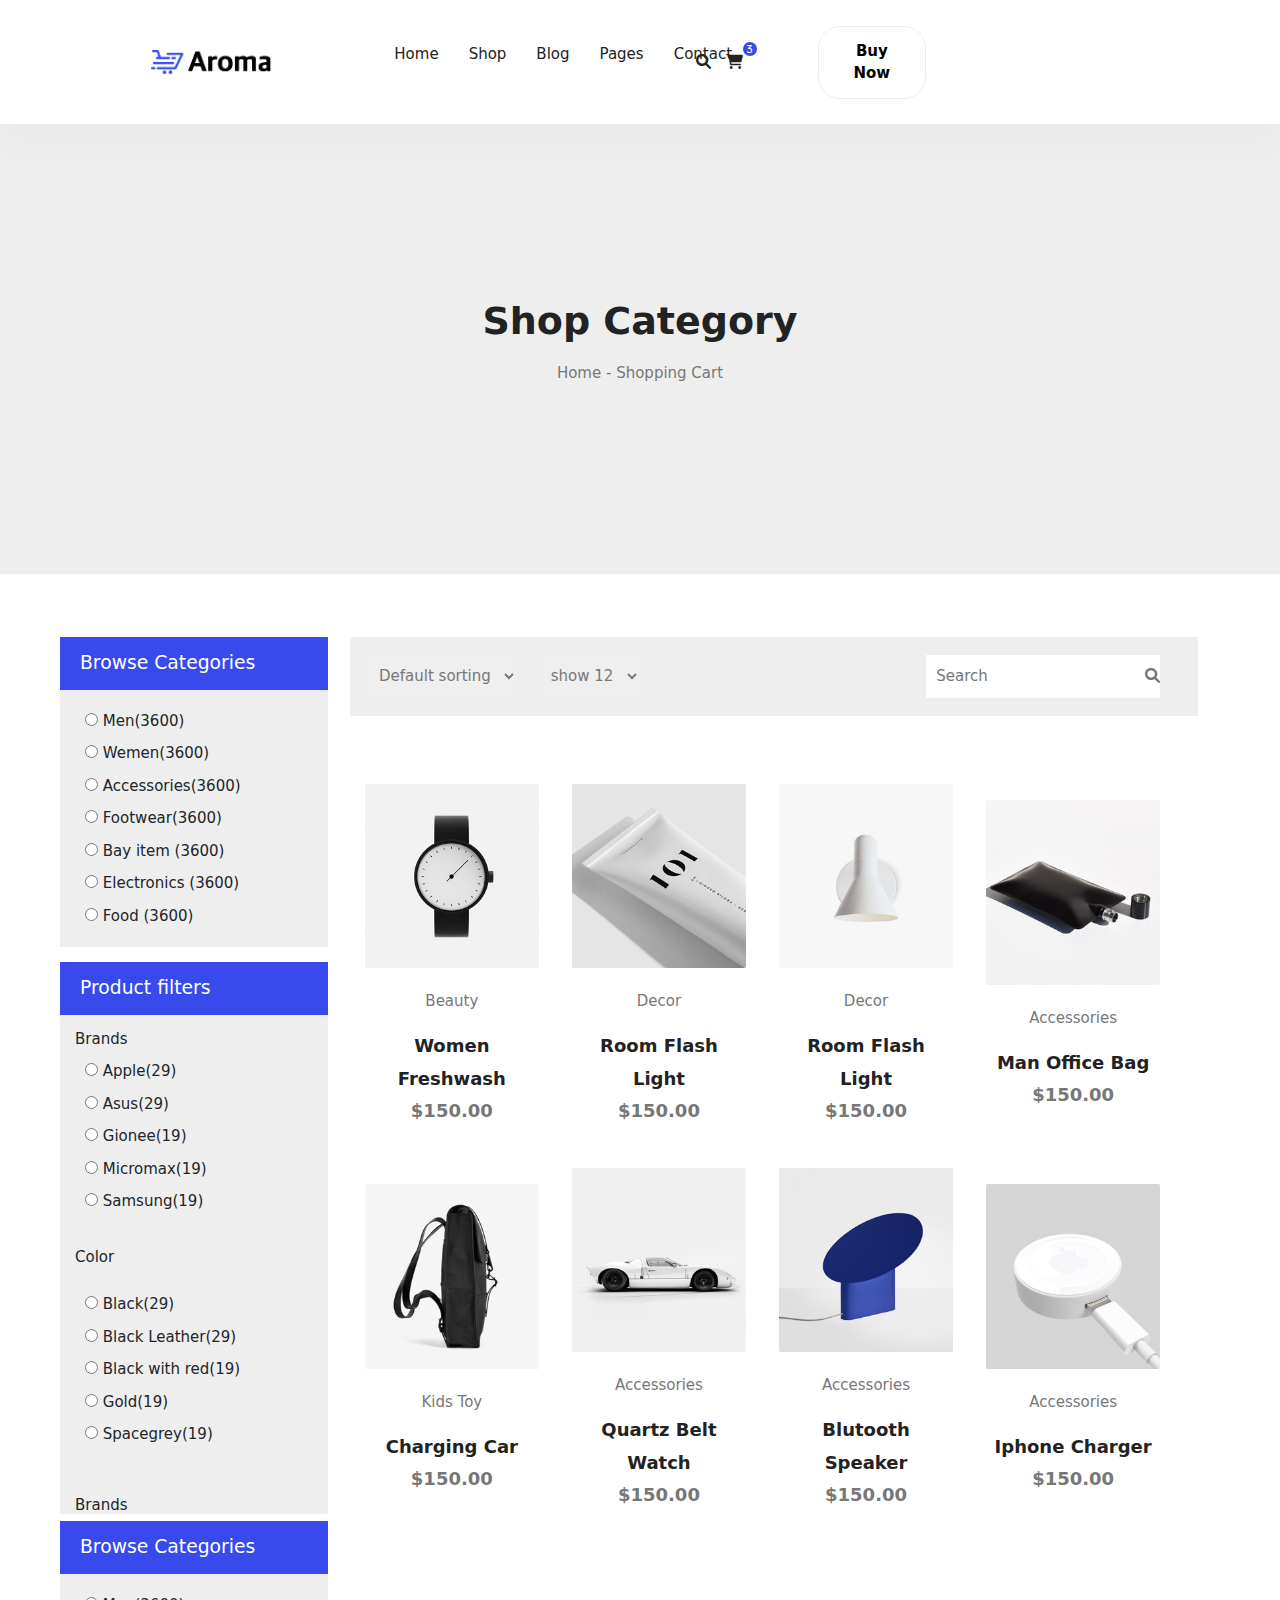
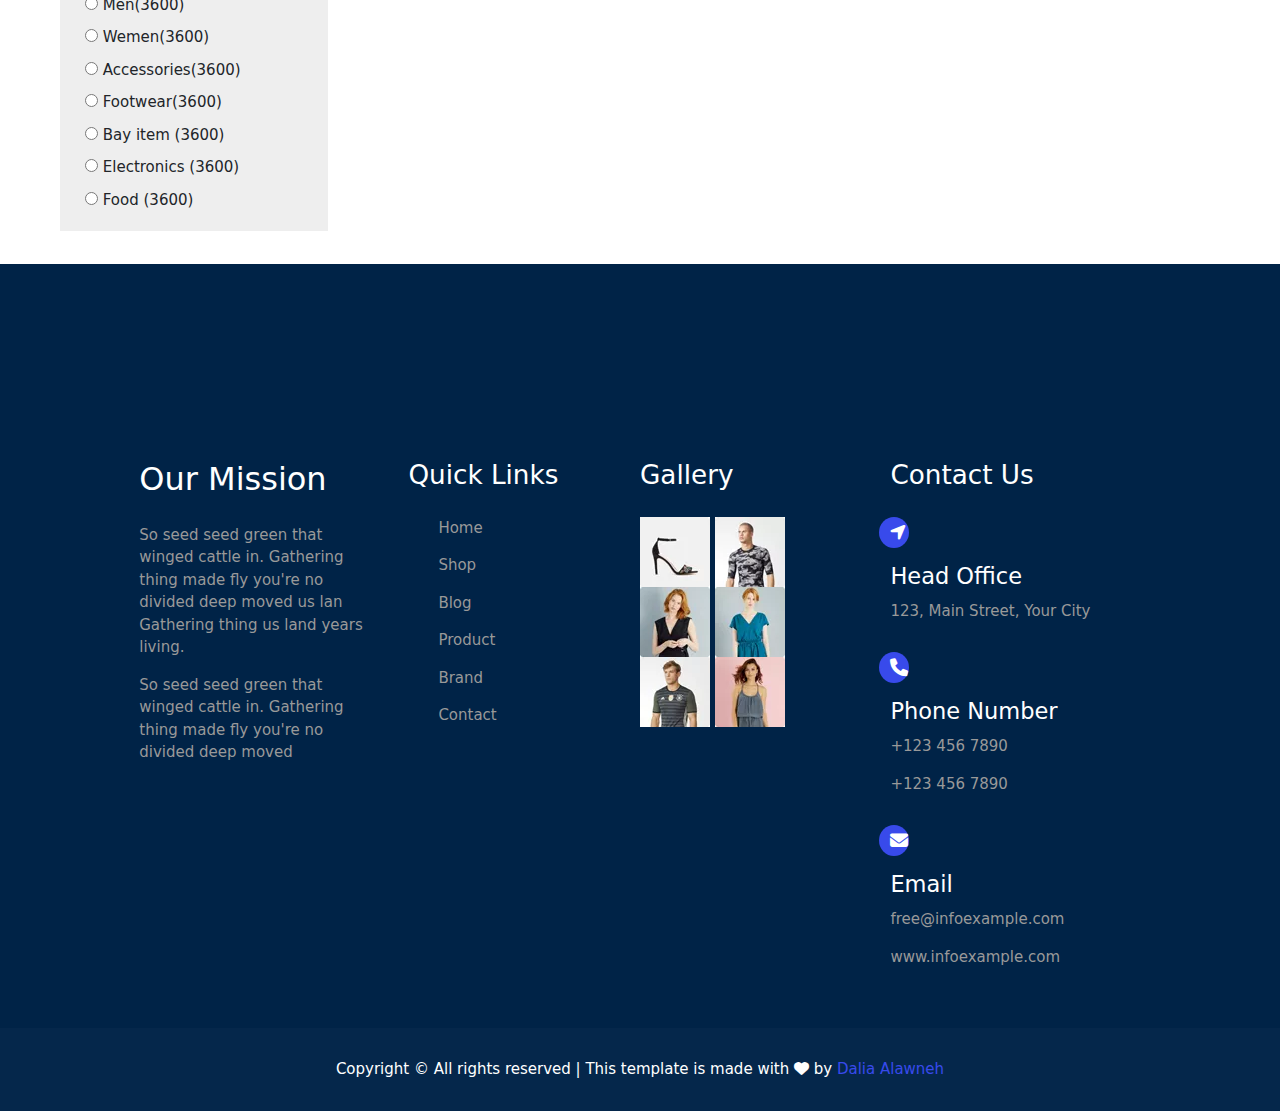
==== shopCategory.html @ 9f4e3713 "preject added" ====
<!DOCTYPE html>
<html lang="en">
<head>
    <meta charset="UTF-8">
    <meta http-equiv="X-UA-Compatible" content="IE=edge">
    <meta name="viewport" content="width=device-width, initial-scale=1.0">
    <title>Aroma Shop</title>
    <link rel="stylesheet" href="https://unpkg.com/aos@next/dist/aos.css" />
    <!--fontawesme-->
    <link rel="stylesheet" href="vendor/css/all.min.css">
    <!-- bootstrap css -->
    <link rel="stylesheet" href="assets/css/bootstrap.min.css">
    <!--custom css-->
    <link rel="stylesheet" href="assets/css/style.css">
    <!-- header css -->
    <link rel="stylesheet" href="assets/css/header.css">
    <!--media css-->
    <link rel="stylesheet" href="assets/css/media.css">

</head>
<body>
    <!-- navbar -->
    <nav class="navbar">
        <div class="container">
            <div class="row1">
                <div class="logo">
                    <img class="logo-img" src="assets/imges/aromalogo.webp" alt="Aroma logo">
                </div>
                
                    <label for="inputCheck" class="labelCheck"><i class="fas fa-bars"></i></label>
                    <input type="checkbox" id="inputCheck">
                <div class="row">
                <div class="nav-list">
                        <ul class="nav-items">
                            <li class="nav-link"><a href="#">home</a></li>
                            <li class="nav-link "><a class="shop" href="#">shop</a>
                    
                            <ul class="dropdown">
                                <li class="dropdown-item"><a class="dropdown-link" href="#">shop category</a></li>
                                <li class="dropdown-item"><a class="dropdown-link" href="#">product details</a></li>
                                <li class="dropdown-item"><a class="dropdown-link" href="#">product checkout</a></li>
                                <li class="dropdown-item"><a class="dropdown-link" href="#">confirmation</a></li>
                                <li class="dropdown-item"><a class="dropdown-link" href="#">shopping cart</a></li>
                            </ul>
                            </li>
                            <li class="nav-link"><a href="#">blog</a>
                            <ul class="dropdown">
                                <li class="dropdown-item"><a class="dropdown-link" href="#">blog</a></li>
                                <li class="dropdown-item blog"><a class="dropdown-link" href="#">blog details <i class="fas fa-angle-right"></i></a>
                                    <ul class="dropdown-level2">
                                        <li class="dropdown-item"><a class="dropdown-link" href="#">blog1</a></li>
                                        <li class="dropdown-item"><a class="dropdown-link" href="#">blog2</a></li>
                                    </ul>
                                </li>
                            </ul>
                            </li>
                            <li class="nav-link"><a href="#">pages</a>
                                <ul class="dropdown">
                                    <li class="dropdown-item"><a class="dropdown-link" href="#">login</a></li>
                                    <li class="dropdown-item"><a class="dropdown-link" href="#">register</a></li>
                                    <li class="dropdown-item"><a class="dropdown-link" href="#">tracking</a></li>
                                </ul>
                            </li>
                            <li class="nav-link"><a href="#">contact</a></li>
                        </ul>
                </div>
                <div class="nav-icons">
                    <a href="#"><i class="fas fa-search"></i></a>
                    <a href="#"><i class="fa-solid fa-cart-shopping"></i></a>
                </div>
                <div class="button-buy">
                    <button class="nav-button">buy now</button>
                </div>
            </div>
            </div>
        </div>
    </nav>

    <!-- header -->
    <header class="header">
        <h1>Shop Category</h1>
        <p>Home - Shopping Cart</p>
    </header>

    <!-- products -->

    <section class="products-categories mt-5">
        <div class="container-fluid px-5">
        <div class="row w-100 align-items-start">
            <div class="col-md-3">
                <div class="filters">
                    <div class="filter">
                        <h3 class="fs-5 m-0">Browse Categories</h3>
                        <ul class="p-0 py-3">
                            <li>
                                <input id="Men" type="radio" name="cat" id="">
                                <label for="Men">Men(3600)</label>
                                
                            </li>
                            <li>
                                <input id="Wemen" type="radio" name="cat" id="">
                                <label for="Wemen">Wemen(3600)</label>
                            </li>
                            <li>
                                <input id="Accessories" type="radio" name="cat" id="">
                                <label for="Accessories">Accessories(3600)</label>
                            </li>
                            <li>
                                <input id="Footwear" type="radio" name="cat" id="">
                                <label for="Footwear">Footwear(3600)</label>
                            </li>
                            <li>
                                <input id="Bay" type="radio" name="cat" id="">
                                <label for="Bay">Bay item (3600)</label>
                            </li>
                            <li>
                                <input id="Electronics" type="radio" name="cat" id="">
                                <label for="Electronics">Electronics (3600)</label>
                            </li>
                            <li>
                                <input id="Food" type="radio" name="cat" id="">
                                <label for="Food">Food (3600)</label>
                            </li>
                            
                        </ul>
                    </div>
                    <div class="filter">
                        <h3 class="fs-5 m-0">Product filters </h3>
                        <div class="filter-item">
                            <h4 class="fs-6 ps-3 pt-3">Brands</h4>
                            <ul class="p-0">
                                <li>
                                    <input id="Apple" type="radio" name="brand" id="">
                                    <label for="Apple">Apple(29)</label>
                                    
                                </li>
                                <li>
                                    <input id="Asus" type="radio" name="brand" id="">
                                    <label for="Asus">Asus(29)</label>
                                </li>
                                <li>
                                    <input id="Gionee" type="radio" name="brand" id="">
                                    <label for="Gionee">Gionee(19)</label>
                                </li>
                                <li>
                                    <input id="Micromax" type="radio" name="brand" id="">
                                    <label for="Micromax">Micromax(19)</label>
                                </li>
                                <li>
                                    <input id="Samsung" type="radio" name="brand" id="">
                                    <label for="Samsung">Samsung(19)</label>
                                </li>
    
                            </ul>
                            <h4 class="fs-6 ps-3 pt-3">Color</h4>
                            <ul class="p-0 py-3">
                                <li>
                                    <input id="Black" type="radio" name="brand" id="">
                                    <label for="Black">Black(29)</label>
                                    
                                </li>
                                <li>
                                    <input id="Black-Leather" type="radio" name="brand" id="">
                                    <label for="Black-Leather">Black Leather(29)</label>
                                </li>
                                <li>
                                    <input id="black-red" type="radio" name="brand" id="">
                                    <label for="black-red">Black with red(19)</label>
                                </li>
                                <li>
                                    <input id="Gold" type="radio" name="brand" id="">
                                    <label for="Gold">Gold(19)</label>
                                </li>
                                <li>
                                    <input id="Spacegrey" type="radio" name="brand" id="">
                                    <label for="Spacegrey">Spacegrey(19)</label>
                                </li>
    
                            </ul>
                            <h4 class="fs-6 ps-3 pt-3">Brands</h4>

                        </div>
                        
                        
                    </div>
                    <div class="filter">
                        <h3 class="fs-5 m-0">Browse Categories</h3>
                        <ul class="p-0 py-3">
                            <li>
                                <input id="Men" type="radio" name="cat" id="">
                                <label for="Men">Men(3600)</label>
                                
                            </li>
                            <li>
                                <input id="Wemen" type="radio" name="cat" id="">
                                <label for="Wemen">Wemen(3600)</label>
                            </li>
                            <li>
                                <input id="Accessories" type="radio" name="cat" id="">
                                <label for="Accessories">Accessories(3600)</label>
                            </li>
                            <li>
                                <input id="Footwear" type="radio" name="cat" id="">
                                <label for="Footwear">Footwear(3600)</label>
                            </li>
                            <li>
                                <input id="Bay" type="radio" name="cat" id="">
                                <label for="Bay">Bay item (3600)</label>
                            </li>
                            <li>
                                <input id="Electronics" type="radio" name="cat" id="">
                                <label for="Electronics">Electronics (3600)</label>
                            </li>
                            <li>
                                <input id="Food" type="radio" name="cat" id="">
                                <label for="Food">Food (3600)</label>
                            </li>
                            
                        </ul>
                    </div>
                </div>
            
            </div>
            <div class="col-md-9">
            <div class="prods">
                <div class="filter-bar">
                    <div class="row w-100">
                        <div class="w-50">
                            <select name="sort" class="me-3" id="">
                                    <option class="p-2" value="">Default sorting</option>
                                    <option value="">Default sorting</option>
                                    <option value="">Default sorting</option>
                            </select>
                            <select name="sort" id="">
                                <option selected hidden value="">
                                        show 12
                                    </option>
                                    <option value="">show 12</option>
                                    <option value="">show 12</option>
                                    <option value="">show 12</option>
                            </select>
                        </div>
                        <div class="search w-50 text-end">
                            <div class="search-group">
                                <input type="search" name="search" id="" placeholder="Search">
                            <i class="fa-solid fa-magnifying-glass"></i>  
                            </div> 
                        </div>
                    </div>
                    
                </div>
                <div class="trending-items" >
                    <div class="row w-100">
                    <div class="product" >
                        <div class="product-img">
                        <img src="assets/imges/1.webp" alt=""/>
                        <div class="product-icons">
                            <a href="#"><i class="fas fa-search"></i></a>
                            <a href="#"><i class="fa-solid fa-cart-shopping"></i></a>
                            <a href="#"><i class="far fa-heart"></i></a>
                        </div>
                    </div>
                        
                        <div class="product-desc">
                            <p class="type">Beauty</p>
                            <div class="prodect-title">Women Freshwash</div> 
                            <p class="price">$150.00</p>
                        </div>

                    </div>
                    <div class="product">
                        <div class="product-img">
                        <img src="assets/imges/2.webp" alt=""/>
                        <div class="product-icons">
                            <a href="#"><i class="fas fa-search"></i></a>
                            <a href="#"><i class="fa-solid fa-cart-shopping"></i></a>
                            <a href="#"><i class="far fa-heart"></i></a>
                        </div>
                    </div>
                        
                        <div class="product-desc">
                            <p class="type">Decor</p>
                            <div class="prodect-title">Room Flash Light</div> 
                            <p class="price">$150.00</p>
                        </div>
                    </div>
                    <div class="product">
                        <div class="product-img">
                        <img src="assets/imges/3.webp" alt=""/>
                        <div class="product-icons">
                            <a href="#"><i class="fas fa-search"></i></a>
                            <a href="#"><i class="fa-solid fa-cart-shopping"></i></a>
                            <a href="#"><i class="far fa-heart"></i></a>
                        </div>
                    </div>
                        
                        <div class="product-desc">
                            <p class="type">Decor</p>
                            <div class="prodect-title">Room Flash Light</div> 
                            <p class="price">$150.00</p>
                        </div>
                    </div>
                    <div class="product">
                        <div class="product-img">
                        <img src="assets/imges/4.webp" alt=""/>
                        <div class="product-icons">
                            <a href="#"><i class="fas fa-search"></i></a>
                            <a href="#"><i class="fa-solid fa-cart-shopping"></i></a>
                            <a href="#"><i class="far fa-heart"></i></a>
                        </div>
                    </div>
                        
                        <div class="product-desc">
                            <p class="type">Accessories</p>
                            <div class="prodect-title">Man Office Bag</div> 
                            <p class="price">$150.00</p>
                        </div>
                    </div>
                    <div class="product">
                        <div class="product-img">
                        <img src="assets/imges/5.webp" alt=""/>
                        <div class="product-icons">
                            <a href="#"><i class="fas fa-search"></i></a>
                            <a href="#"><i class="fa-solid fa-cart-shopping"></i></a>
                            <a href="#"><i class="far fa-heart"></i></a>
                        </div>
                    </div>
                        
                        <div class="product-desc">
                            <p class="type">Kids Toy</p>
                            <div class="prodect-title">Charging Car</div> 
                            <p class="price">$150.00</p>
                        </div>
                    </div>
                    <div class="product">
                        <div class="product-img">
                        <img src="assets/imges/6.webp" alt=""/>
                        <div class="product-icons">
                            <a href="#"><i class="fas fa-search"></i></a>
                            <a href="#"><i class="fa-solid fa-cart-shopping"></i></a>
                            <a href="#"><i class="far fa-heart"></i></a>
                        </div>
                    </div>
                        
                        <div class="product-desc">
                            <p class="type">Accessories</p>
                            <div class="prodect-title">Quartz Belt Watch</div> 
                            <p class="price">$150.00</p>
                        </div>
                    </div>
                    <div class="product">
                        <div class="product-img">
                        <img src="assets/imges/7.webp" alt=""/>
                        <div class="product-icons">
                            <a href="#"><i class="fas fa-search"></i></a>
                            <a href="#"><i class="fa-solid fa-cart-shopping"></i></a>
                            <a href="#"><i class="far fa-heart"></i></a>
                        </div>
                    </div>
                        
                        <div class="product-desc">
                            <p class="type">Accessories</p>
                            <div class="prodect-title">Blutooth Speaker</div> 
                            <p class="price">$150.00</p>
                        </div>
                    </div>
                    <div class="product">
                        <div class="product-img">
                        <img src="assets/imges/8.webp" alt=""/>
                        <div class="product-icons">
                            <a href="#"><i class="fas fa-search"></i></a>
                            <a href="#"><i class="fa-solid fa-cart-shopping"></i></a>
                            <a href="#"><i class="far fa-heart"></i></a>
                        </div>
                    </div>
                        
                        <div class="product-desc">
                            <p class="type">Accessories</p>
                            <div class="prodect-title">Iphone Charger</div> 
                            <p class="price">$150.00</p>
                        </div>
                    </div>
                </div>
                </div>
            </div>
            </div>
        </div>
        </div>
        
    </section>

    <!-- end products -->



    <footer>
        <div class="footer">
            <div class="container">
                <div class="row">
                    <div class="footer-item Mission">
                        <h2>Our Mission</h2>
                        <p>So seed seed green that winged cattle in. Gathering thing made fly you're no divided deep moved us lan Gathering thing us land years living.</p>
                        <p>So seed seed green that winged cattle in. Gathering thing made fly you're no divided deep moved</p>
                    </div>
                    <div class="footer-item Quicklinks">
                        <h3>Quick Links</h3>
                        <ul>
                            <li>
                                <a href="#">Home</a>
                                <a href="#">Shop</a>
                                <a href="#">Blog</a>
                                <a href="#">Product</a>
                                <a href="#">Brand</a>
                                <a href="#">Contact</a>
                            </li>
                        </ul>
                    </div>
                    <div class="footer-item">
                        <h3>Gallery</h3>
                        <div class="gallary">
                            <img src="assets/imges/gal1.webp" alt="">
                            <img src="assets/imges/gal2.webp" alt="">
                            <img src="assets/imges/gal3.webp" alt="">
                            <img src="assets/imges/gal4.webp" alt="">
                            <img src="assets/imges/gal5.webp" alt="">
                            <img src="assets/imges/gal6.webp" alt="">
                        </div>
                    </div>
                    <div class="footer-item">
                        <h3>Contact Us</h3>
                        <div class="row">
                            <i class="fas fa-location-arrow"></i>
                            <div class="contact-info">
                                <h4>Head Office</h4>
                                <p>123, Main Street, Your City</p>
                            </div>
                        </div>
                        <div class="row">
                            <i class="fas fa-phone"></i>
                            <div class="contact-info">
                                <h4>Phone Number</h4>
                                <p>+123 456 7890</p>
                                <p>+123 456 7890</p>
                            </div>
                        </div>
                        <div class="row">
                            <i class="fas fa-envelope"></i>
                            <div class="contact-info">
                                <h4>Email</h4>
                                <p>free@infoexample.com</p>
                                <p>www.infoexample.com</p>
                            </div>
                        </div>
            </div>
        </div>
    </footer>
    <div class="footer-bottom">
        <div>
            Copyright &copy; All rights reserved | This template 
            is made with <i class="fa fa-heart"></i> by 
            <a href="#">Dalia Alawneh</a>
        </div>
    </div>
    <script src="assets/js/jquery.min.js"></script>
    <script src="https://unpkg.com/aos@next/dist/aos.js"></script>
    <script>
        AOS.init();
    </script>
    <script src="assets/js/main.js"></script>
</body>
</html>
---- assets/css/style.css ----
@import url('https://fonts.googleapis.com/css2?family=Josefin+Sans:wght@100;200;300;400;500&family=Roboto:wght@100;300&display=swap');
* , ::after ,::before{
    margin:0;
    padding: 0;
    box-sizing:border-box;
}

@font-face {
    font-family: roboto;
    src: url(../../Roboto/Roboto-Regular.ttf);
}
html{
    font-family: roboto,sans-serif;
    font-size: 15px;
    --main-color:#384aeb;
    scroll-behavior: smooth;
}
a{
    text-decoration: none;
}
ul{
    list-style: none;
}
nav{
    position: sticky;
    left: 0;
    top: 0;
    display: flex;
    justify-content: center;
    align-items: center;
    background-color: white;
    position: sticky;
    box-shadow: 0 10px 27px 3px rgb(221 221 221 / 30%);
    z-index: 9999;
}

.container{
    width:80%;
    margin: auto;
}
.row1{
    display: flex;
    justify-content: center;
    align-items: center;
}
.row{
    width: 75%;
    display: flex;
    justify-content: center;
    justify-content: space-between;
    align-items: center;
    padding: 18px 15px ;

}
.navbar .logo{
    width: 25%;
}
.navbar .logo .logo-img{
    width: 120px;
}

.labelCheck, #inputCheck{
    display: none;
}
.labelCheck i{
    position: relative;
    font-size: 25px;
    color:var(--main-color);
}
.navbar .nav-list {
    width: 50%;
}
.navbar .nav-list .nav-items{
    list-style: none;
    display: flex;
}
.navbar .nav-list .nav-items .nav-link {
    position: relative;
}
.navbar .nav-list .nav-items .nav-link a{
    text-decoration: none;
    margin-right: 30px;
    text-transform: capitalize;
    color:#222;
    transition: all .5s;
}
.navbar .nav-list .nav-items .nav-link a:hover{
    color: var(--main-color);
}
/* .navbar .nav-list .nav-items .nav-link a:visited{
    color: var(--main-color);
} */
.navbar .nav-icons{
    width: 15%;
    text-align: right;
    position: relative;
}
.navbar .nav-icons i{
    color: #222;
    margin-right: 10px;
    position: relative;

}
.navbar .nav-icons .fa-cart-shopping::after{
    content: '3';
    position: absolute;
    top: -12px;
    left: 17px;
    font-size: 8px;
    background-color: var(--main-color);
    border-radius: 50%;
    padding: 3px 4px;
    color: white;
    font-weight: lighter;

}
.navbar .button-buy{
    width: 20%;
    text-align: right;
}
.navbar .button-buy .nav-button{
    background-color: transparent;
    padding: 13px 35px;
    border: 1px #eee solid;
    font-weight: 600;
    text-transform: capitalize;
    border-radius: 22px;
    transition: all .5s;
}
.navbar .button-buy .nav-button:hover{
    border-color:  var(--main-color);
}
.navbar .nav-list .nav-items .nav-link .dropdown{
    position: absolute;
    top: 70px; 
    width: 170px;
    background-color: white;
    list-style: none;
    opacity: 0;
    visibility: hidden;
    transition: all .5s;
}
.navbar .nav-list .nav-items .nav-link .dropdown .dropdown-link{
    display: block;
    padding: 10px 15px;
    width: 100%;
}
.navbar .nav-list .nav-items .nav-link .dropdown .dropdown-link:hover{
    background-color:var(--main-color);
    color: white;
}
.navbar .nav-list .nav-items .nav-link .dropdown .dropdown-item{
    border-bottom: 1px solid #eee;
    width: 100%;
}
.navbar .nav-list .nav-items .nav-link:nth-child(2):hover .dropdown{
    top:48px;
    opacity: 1;
    visibility: visible;
}
.navbar .nav-list .nav-items .nav-link:nth-child(3):hover .dropdown{
    top:48px;
    opacity: 1;
    visibility: visible;
}
.navbar .nav-list .nav-items .nav-link:nth-child(4):hover .dropdown{
    top:48px;
    opacity: 1;
    visibility: visible;
}
.fa-angle-right{
    font-size: 12px;
    margin-left: 10px;
}
.navbar .nav-list .nav-items .nav-link:nth-child(3) .dropdown-level2{
    background-color: white;
    list-style: none;
    position: absolute;
    left: 200px;
    top: 39px;
    width: 120px;
    opacity: 0;
    visibility: hidden;
    transition: all .5s;
}
.navbar .nav-list .nav-items .nav-link:nth-child(3) .blog:hover .dropdown-level2{
    opacity: 1;
    left: 170px;
    visibility: visible;
    display: unset;
}
.fa-bars{
    cursor: pointer;
}

/* header style */
header{
    background-color: #eee;
    overflow: hidden;
}
.header-container .header-desc .descreption{
    width: 60%;
}
.header-row{
    display: flex;
    align-items: stretch;
    justify-content: space-between;
}
.header-img{
    position: relative;
    width: 37%;
    padding-bottom: 50px;
    background-color: var(--main-color);
    
}
.img{
    position: inherit;
    top: 55px;
    left: 150px;
    width: 90%;
    height: auto;
    z-index: 1;
}
.header-desc{
    width: 70%;
    display: flex;
    justify-content: center;
    align-items: center;
}
.header-container .header-desc .descreption .advertisement{
    font-size: 30px;
    font-weight: 400;
    color:#555;
    margin-bottom: 10px;
}
.header-container .header-desc .descreption .main-header{
    font-size: 44px;
    text-transform: uppercase;
    color: #222;
    margin-bottom: 25px;
    font-weight: 900;
}
.header-container .header-desc .descreption .details{
    color: #777;
    margin-bottom: 40px;
    width: 89%;
    font-size: 15px;
}
.header-container .header-desc .descreption .button .head-button ,.shop-section .button .shop-button{
    background-color: var(--main-color);
    padding: 13px 35px;
    color: white;
    border: 1px #eee solid;
    font-weight: 600;
    text-transform: capitalize;
    border-radius: 22px;
    transition: all .5s;
}
.header-container .header-desc .descreption .button .head-button:hover ,.shop-section .button .shop-button:hover{
    background-color: transparent;
    border-color:  var(--main-color);
    color: #222;

}
.shop-section .container{
    margin: 0;
}
/* products style */
.products{
    display: flex;
    justify-content: space-between;
    padding-top: 12px;
}
.products .product-item{
    width: 33%;
    position: relative;
}
.products .product-item .product-img img{
    width: 100%;
}
.products .product-item .product-desc{
    position: absolute;
    top: 50px;
    background-color: rgba(255,255,255,0.8);
    height: 100%;
    width: 100%;
    display: flex;
    align-items: flex-end;
    padding: 15px 0 50px;
    visibility: hidden;
    transition: all .6s ease;
}
.products .product-item .product-desc .details{
    background-color: var(--main-color);
    text-transform: capitalize;
    color: white;
    width: 55%;
    padding: 23px 18px;
    cursor: pointer;
}
.products .product-item .product-desc .product-name{
    font-size: 18px;
    margin-bottom: 7px;

}

/* .products .product-item .product-img:hover + .product-desc{
    top: 0;
    visibility: visible;
    overflow: hidden;
} */
.products .product-item:hover .product-desc{
    visibility: visible;
    top: 0;
}
/* end of products style*/

.trending-products{
    margin-top: 100px;
}
.trending-products .trend-desc{
    color: #777;
    margin-bottom: 5px;
}
.main-title{
    font-weight: bolder;
    font-size: 32px;
    color: #222;
    line-height: 1.1;
}
/* .trending-products .trending-title::after{
    content:'';
    position: absolute;
    border: 1px solid;
    width: 50px;
} */
.trending-products {
    position: relative;
    display: flex;
    justify-content: center;
}
.trending-products .row{
    width: 100%;
}
.trending-products .container{
    width: 80%;
}
.line{
    border-bottom: 2px solid var(--main-color);;
    padding: 0 0 10px;
}
.product-img{
    position: relative;
    overflow: hidden;
    margin-bottom: 20px;
}
.product-img img{
    width: 100%;
}
.product-icons{
    padding: 30px 0;
    text-align: center;
    position: absolute;
    bottom: -30px;
    width: 100%;
    background-color: rgba(255,255,255,0.5);
    visibility: hidden;
    transition: all .5s ease;
}
.product-icons a{
    color: white;
    background-color: #8894ff;
    padding: 10px;
}
.product-icons a i{
    font-size: 15px;
    color: #fff;
}
.product:hover .product-icons{
    visibility: visible;
    bottom: 0;
}
.product:hover .product-desc .prodect-title{
    color: var(--main-color);
}
.product-icons a:hover{
    background-color: var(--main-color);
}
.product-desc{
    line-height: 1.8;
    text-align: center;
    margin-bottom: 40px;
}
.product-desc .type{
    color: #777;
    font-size: 15px;

}
.product{
    width: 24%;
}
.product-desc .prodect-title{
    font-size: 18px;
    font-weight: bolder;
    color: #222;
}
.product-desc .price{
    color: #777;
    font-size: 18px;
    font-weight: bold;
}
.trending-items{
    margin-top: 50px;
}
.trending-items .row{
    flex-wrap: wrap;
}

/* end of trending style*/
/*==========================*/
.shop-section{
    background-image: url(../imges/gbcart.webp);
    background-position: center 10px;
    background-size: cover;
    background-repeat: no-repeat;
    display: flex;
    justify-content: flex-start;
    align-items: center;
    background-clip: border-box;
    text-transform: capitalize;
    height: 70vh;
    transition: all .5s;
    text-align: center;
}
.shop-section .container{
    width: 50%;
}
.shop-section:hover{
    background-position-x:-1px;
}
.shop-section .offer{
    color: #222;
    font-size: 50px;
    padding-bottom: 25px;
}
.shop-section .offer-type{
    color: #222;
    font-size: 35px;
    font-weight:normal;
    margin-bottom:20px;
}
.shop-section p{
    font-size: 15px;
    color: #777;
}
.shop-section .button .shop-button{
    margin-top: 25px;
    border-color:transparent;
    padding: 15px 50px;
    border-radius: 25px;
    font-size: 16px;
}

.News .product-item{

    width: 33%;
}
.latest-news{
    display: flex;
    justify-content: space-between;
    margin-top: 50px ;
    text-transform: capitalize;
}
.latest-news .new-item{
    width: 32%;
}
.latest-news .info{
    padding: 15px 0;
    display: flex;
    justify-content: space-between;
    width: 60%;
}
.latest-news .info a{
    text-decoration: none;
    font-size: 0.9rem;
    color: #999;
}
.latest-news .new-item img{
    width: 100%;
}
.new-title{
    font-size:17px;
    color: #222;font-weight: bold;
    text-decoration: none;
    transition: all .5s;
    padding-bottom: 15px;
    display: inline-block;
}
.latest-news .new-item p{
    color: #999;
    line-height: 1.4;
    font-size: 14px;
    padding-bottom: 15px;
}
.latest-news .new-item .more a{
    color: #222;
    padding-right: 5px;
    transition: all .5s;
}
.latest-news .new-item:hover .more a{
    color: var(--main-color);
    padding-right: 15px;
}
.latest-news .new-item:hover .new-title{
    color: var(--main-color);
}
/* contact  */ 
.contact{
    position: relative;
    background: white;
    transform: translate(0,50%);
    box-shadow: 0 10px 27px 3px rgb(221 221 221 / 45%);
    text-align: center;
    padding: 58px 0;
    width: 75%;
    border-radius: 15px;
    margin: auto;
}

.contact h2{
    font-weight: bold;
    font-size: 1.8rem;
    margin-bottom: 20px;
}
.contact p{
    color: #777;
    font-family: "Roboto",sans-serif;
    font-size: 15px;
    font-weight: 400;
    line-height: 1.667;
    margin-bottom: 20px;
}
.contact form{
    width: 80%;
    margin: auto;
    display: flex;
    justify-content: space-around;
}
.contact input{
    border-radius: 50px;
    width: 63%;
    padding: 10px;
    border: 1px solid #ced4da;
    transition: border-color .15s ease-in-out,box-shadow .15s ease-in-out;
}
.contact input:focus {
    border: 1px solid rgba(172, 169, 169, 0.884);
}
.contact button{
    background-color: var(--main-color);
    padding: 13px 35px;
    color: white;
    border: 1px #eee solid;
    font-weight: 600;
    text-transform: capitalize;
    border-radius: 22px;
    transition: all .5s;
}
.contact button:hover{
    background-color: transparent;
    border-color:  var(--main-color);
    color: #222;
}
/*footer*/
.footer{
    padding:30px 0;
    background-color: #002347;
}
.footer .container{
    margin-top: 13%;
}
.footer .row{
    justify-content: space-between;
    width: 100%;
    padding: 0;
    align-items: start;
}
.footer-item .row{
    align-items: start;
    justify-content: start;
    gap: 15px;
}
.footer h2, .footer h3, .footer h4{
    margin-bottom: 10px;
    color: white;
}
.footer h2{
    font-size: 32px;
}
.footer h2 , .footer h3{
    margin-bottom: 25px;
}
.footer-item{
    width: 25%;
}
.footer p{
    color: #999;
    line-height: 1.5;
}
.footer-item ul li a{
    display: block;
    color: #999;
    margin-bottom: 15px;
}
.footer-item i{
    color: #fff;
    font-size: 18px;
    background-color: var(--main-color);
    height: 31px;
    width: 30px;
    text-align: center;
    line-height: 30px;
    border-radius: 50%;
} 
.footer .gallary{
    width: 70%;
}
.footer .Quicklinks{
    padding-left: 30px;
}
.footer-item.Mission p{
    margin-bottom: 15px;
}
.footer-item:last-of-type .row{
    padding-bottom: 15px;
}
/* footer bottom */
.footer-bottom{
    background-color: rgba(0,35,71,.980392);
    padding: 30px;
    text-align: center;
    color: white    ;
}
.footer-bottom a{
    color: var(--main-color);
}
select, .search input, :focus{
    border: none;
    padding: 10px;
    color: #777;
}
.search input:focus{
    border: none;
}
option{
    color: #777;
}
.filter-bar{
    background-color: #eee;
}
.search{
    color: #777;
}
.search-group{
    background-color: white;
    width: fit-content;
    margin-left: auto;
}
.filter h3{
    background-color: var(--main-color);
    padding: 15px 20px;
    color: white;
}
input[type="radio"]{
    
}
input[type="radio"]:checked {
    color:  var(--main-color);
}
.filter li{
    padding: 5px 25px;
}
.filter{
    background-color: #eee;
}
---- assets/css/header.css ----
.header{
    height: 50vh;
    display: flex;
    flex-direction: column;
    justify-content: center;
    align-items: center;
    gap: 10px;
}
.header h1{
    font-size: 38px;
    font-weight: bolder;
    color: #222;
}
.header p{
    color: #777;
}
.login .row{
    width: 100%;
    padding: 0;
}
.content{
    height: 70vh;
    margin: 50px 0;
    display: flex;
    justify-content: center;
    align-items: center;
    flex-direction: column;
    gap: 20px;
    color: white;
    background-color: var(--main-color);
}
.content p{
    width: 89%;
    /* margin: 0 auto; */
    line-height: 1.8;
    font-size: 1.1rem;
    text-align: center;
}
.intro{
    width: 50%;
}
.button a ,button:not(.navbar button){
    background-color: var(--main-color);
    padding: 13px 35px;
    color: white;
    border: 1px #eee solid;
    font-weight: 600;
    text-transform: capitalize;
    border-radius: 22px;
    transition: all .5s;
    text-transform: capitalize;
}
button:not(.navbar button):hover{
    background-color: transparent;
    color: #333;
    border: 1px solid var(--main-color);
}
button.register{
    border-radius: 0 !important;
    background: #c5322d!important;
    color: white;
}
button.register:hover{
    opacity: 0.8;
    border-color: #c5322d!important;
    color: white;
}
.content button:hover, .button a:hover{
    background: #c5322d!important;
    color: #fff!important;
    border-color: #c5322d!important;
}
.login-form{
    height: 70vh;
    width: 50%;
    position: relative;
    /* display: block; */
    background: white;
    /* transform: translate(0,50%); */
    box-shadow: 0 10px 27px 3px rgb(221 221 221 / 45%);
    text-align: center;
    padding: 50px;
    /* width: 75%; */
    border-radius: 15px;
    /* margin: auto; */
}
.login input{
    padding: 10px 0;
    border: none;
    border-bottom: 1px solid #ced4da;
    transition: border-color .15s ease-in-out,box-shadow .15s ease-in-out;
}
.login input:focus {
    border: none;
    border-bottom: 1px solid #ced4da;
}
form{
    height: 100%;
    display: flex;
    gap: 30px;
    flex-direction: column;
    /* align-items: flex-start; */
    text-align: left;
    justify-content: center;
}
form a{
    color: #777;
    display: block;
    text-align: center;
}
form .remember input{
    margin-right: 15px ;
}
form .remember label{
    color: #777;
}
---- assets/css/media.css ----
@media (max-width:991px) {
    .navbar .nav-icons ,.navbar .button-buy {
        display: inline-block;
        text-align: left;
        width: unset;
        margin-right: 20px;
    }
    .navbar{
        position: relative;
        text-align: left;
    }
    .row1 {
        display: block;
    }
    .navbar .row1 .logo{
        display: inline-block;
        padding: 20px;
    }
    .navbar .container{
        width: 100%;
    }
    .labelCheck{
        display: inline-block;
        position: relative;
        left: 0;
        top: -5px;
        width: 72%;
        text-align: RIGHT;
    }
    #inputCheck:checked + .row{
        display: block;
        
    }
    
    .navbar .row1 .logo img{
        width: 150px;
    }
    
    .navbar .nav-list .nav-items{
        display: block;
    }
    .navbar .row{
        background-color: white;
        position: absolute;
        width:100%;
        top:70px;
        padding: 25px;
        display: none;
        transition: all 1s;
    }
    .navbar .nav-list .nav-items .nav-link{
        line-height: 3;
    }
    .navbar .nav-list .nav-items .nav-link .dropdown{
        position: relative;
        top:0px;
        left:20px;
        width: 100%;
        display: none;
        visibility: hidden;
        transition: all .5s;
        line-height: 2.5;
    }
    .navbar .nav-list .nav-items .nav-link:nth-child(2):hover .dropdown{
        top: 0;
        display: unset;
    }
    .navbar .nav-list .nav-items .nav-link:nth-child(3):hover .dropdown{
        top: 0;
        display: unset;
    }
    .navbar .nav-list .nav-items .nav-link:nth-child(4):hover .dropdown{
        top: 0;
        display: unset;
    }
    .navbar .nav-list .nav-items .nav-link:nth-child(3) .dropdown-level2{
        background-color: white;
        list-style: none;
        position: relative;
        top: 0;
        left: 200px;
        width: 100%;
        opacity: 0;
        display: none;
        transition: all .5s;
    }
    /* end media navbar */
    /* ========================================== */
    header{
        height: auto;
    }
    .header-img{
        height: auto;
        padding-bottom: 0;

    }
    .header-container .header-desc .descreption{
        padding: 50px 0;
        margin-left: 50px;
        margin-left: 20%;
    }

    /*end media header*/
    /*=========================================== */
    .products{
        flex-wrap: wrap;
        justify-content: center;
    }
    .products .product-item{
        width: 49.5%;
        position: relative;
        margin-top: 3px;
    }
    .products .product-item:first-of-type{
        margin-right: 7px;
        
    }
    .container{
        width: 90%;
        position: relative;
    }
    .trending-products{
        margin: 0;
    }
    .trending-products .container{
        width: 90%;
        margin-top: 20px;
    }
    /*end media products*/
    /*=========================================== */
    
    .trending-products .row{
        display: flex;
        margin:0;
        padding: 0;
    }
    .product{
        width: 32%;
    }

    .shop-section{
        width: 100%;
    }
    /* contact */
    /*======================= */
    .contact{
        transform: translate(0,0);
        width: 100%;
    }
    .footer .container{
        margin-top: 0;
    }
    /*    login page    */
    .login .row{
        display: block;
    }
    .login .intro{
        width: 100%;
    }
    .content {
        padding: 0 50px;
    }
    .login .login-form{
        width: 100%;
        padding: 30px 50px;
        margin: 20px 0;
    }
    form {
        width: 80%;
        margin: auto;
    }
}







@media (max-width:951px) {
    header{
        height: auto;
    }
    .header-img{
        height: auto;
        padding-bottom: 0;
    }
    .header-container .header-desc .descreption{
        padding: 50px 0;
        margin-left: 50px;
        margin-left: 20%;
        font-size: smaller;
    }
    .products .product-item:first-of-type{
        margin-top: 7px;
    }
    .contact input{
        width: 40%;
    }

}
@media (max-width:767px){
    .img {
        left: 50%;
        top: 11%;
        width: auto;
        height: 60vh;
    }
    .header-container .header-desc .descreption .main-header {
        font-size: 24px;
        margin-bottom: 15px;
    }
    .header-container .header-desc .descreption .details {
        margin-bottom: 20px;
        line-height: 1.5;
        width: 100%;
    }
    .header-img {
        width: 22%;
    }
    .contact input{
        width: 80%;
        margin-bottom: 15px;
    }
    .contact form{
        display: unset;
    }
    /**footer * */
    .footer .row{
        display: unset;

    }
    .footer-item{
        width: 100%;
        margin-bottom: 20px;
    }
    .footer-item:last-of-type .row {
        display: flex;
    }
    .footer .gallary {
        width: 100%;
    }
    .footer .Quicklinks {
        padding-left: 0;
    }
}
@media (max-width:577px){
    .products{
        display: unset;
       
    }
    .products .product-item{
        width: 100%;
        position: relative;
        
    }
    .header-img {
        width: 10%;
    }
    .img{
        display: none;
    }
    .header-container .header-desc{
        width: 100%;
    }
    .header-container .header-desc .descreption{
        margin: 0;
        width: 90%;
    }
    /* end of header */
    /* start trending  */
    .trending-products{
        margin-top: 20px;
    }
    .trending-products .trend-desc, .main-title{
        padding: 5px 15px;
    }
    .product{
        width: 100%;
    }
    .shop-section .offer{
        font-size: 30px;
    }
    .shop-section .offer-type{
        font-size: 25px;
    }
    /*latest news*/
    .latest-news {
        display: unset;
    }
    .latest-news .new-item{
        width: 100%;
    }
    .latest-news .new-item:not(img){
        padding: 15px;
    }
}
@media(max-width:1199px){

}
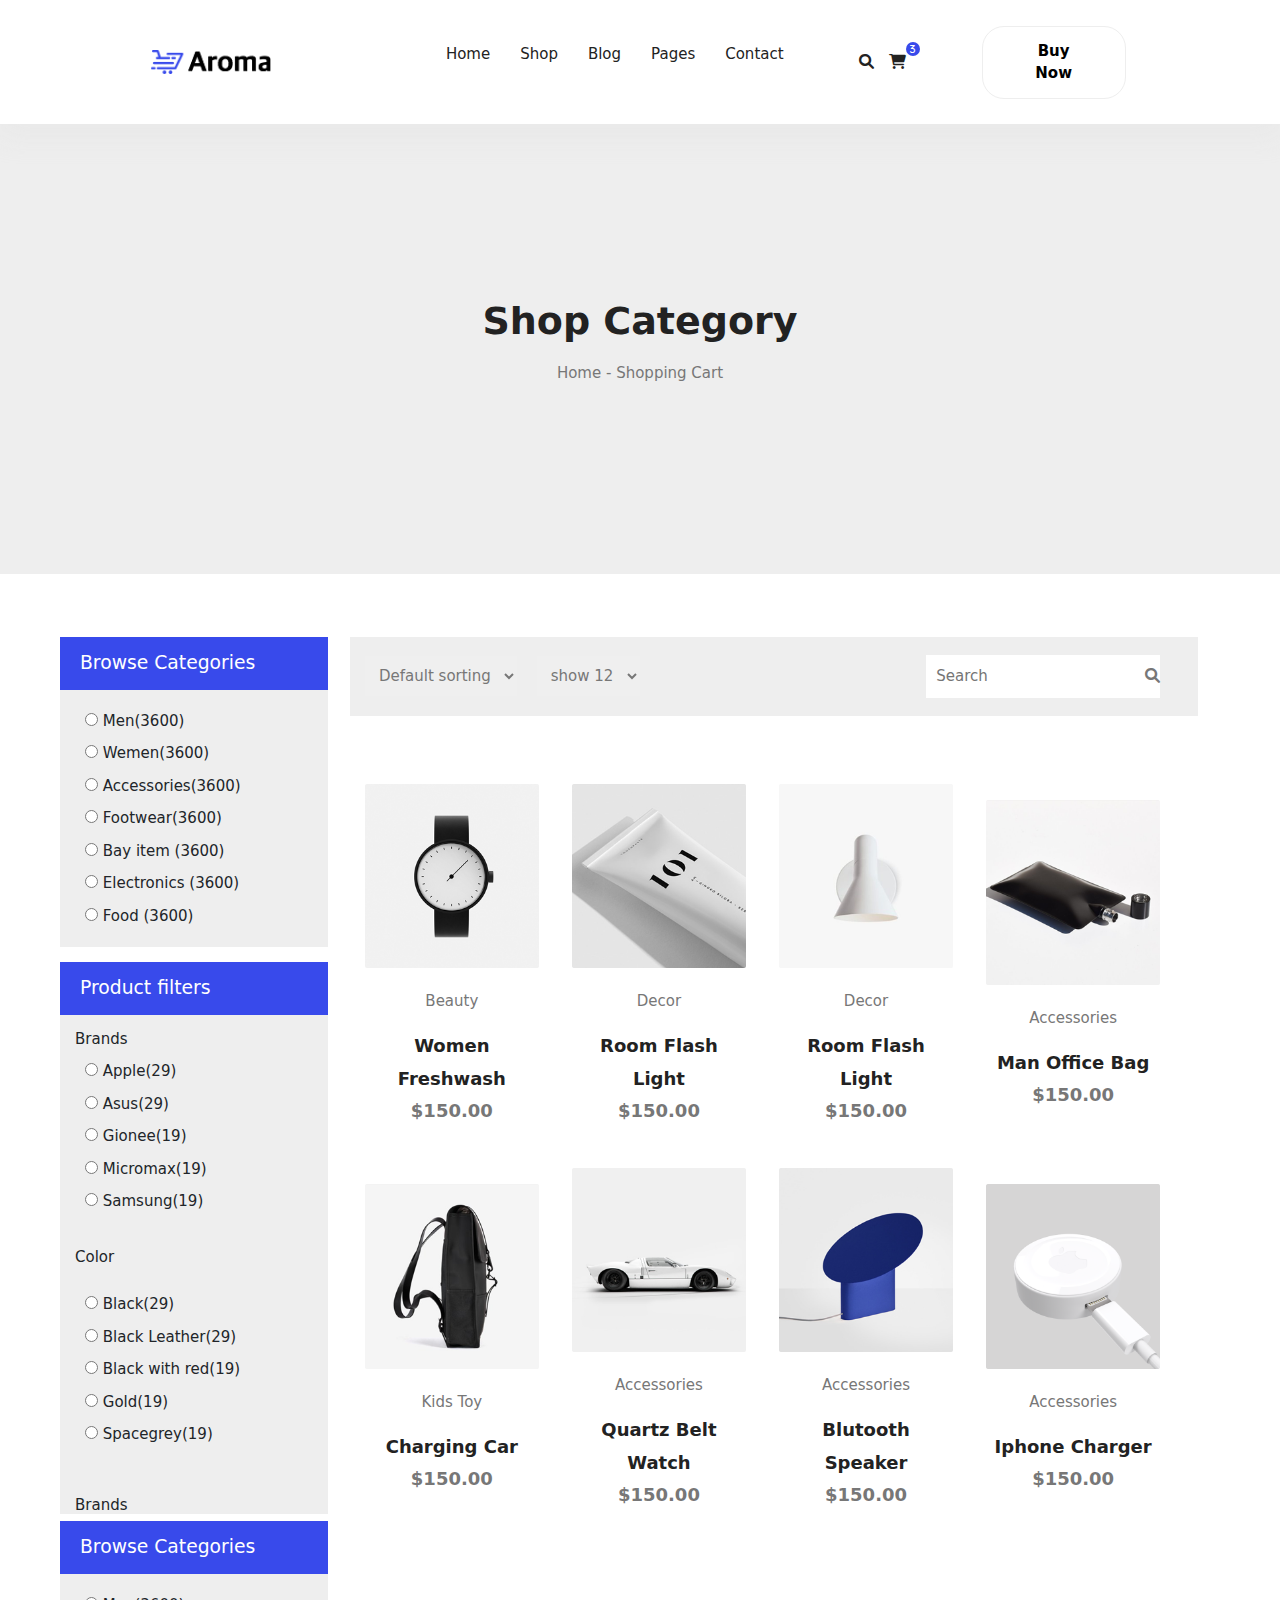
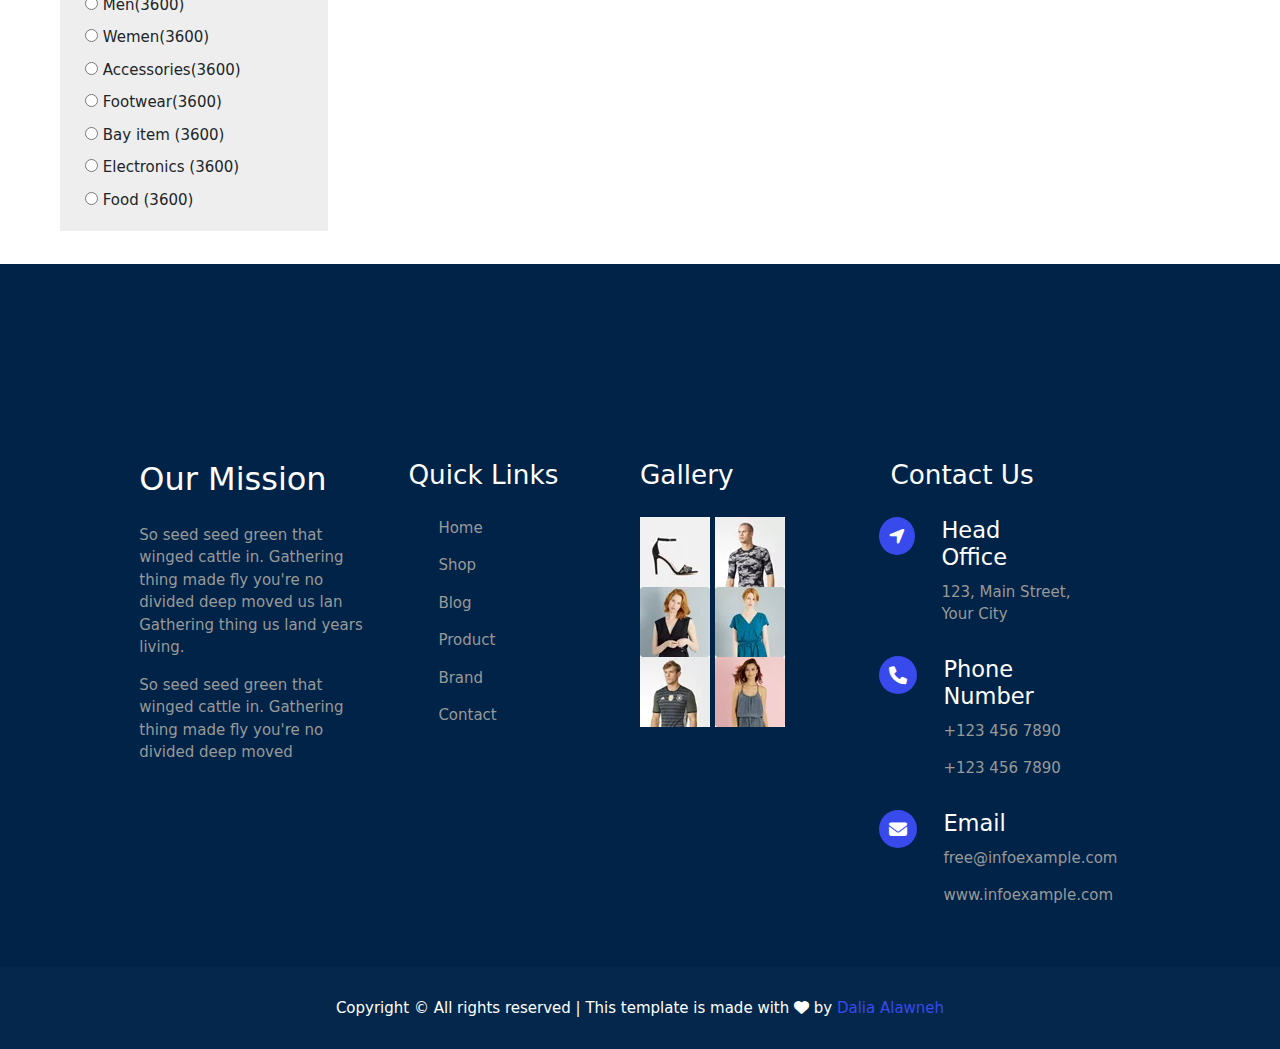
==== commit c9940764: "shop footer edit" ====
--- a/shopCategory.html
+++ b/shopCategory.html
@@ -16,12 +16,25 @@
     <link rel="stylesheet" href="assets/css/header.css">
     <!--media css-->
     <link rel="stylesheet" href="assets/css/media.css">
+    <style>
+        .footer-item i {
+            color: #fff;
+            font-size: 18px;
+            background-color: var(--main-color);
+            height: fit-content !important;
+            width: fit-content !important; 
+            padding: 10px !important;
+            text-align: center !important;
+            line-height: 1; 
+            border-radius: 50%;
+        }
+    </style>
 
 </head>
 <body>
     <!-- navbar -->
     <nav class="navbar">
-        <div class="container">
+        <div class="container d-block">
             <div class="row1">
                 <div class="logo">
                     <img class="logo-img" src="assets/imges/aromalogo.webp" alt="Aroma logo">
@@ -56,8 +69,8 @@
                             </li>
                             <li class="nav-link"><a href="#">pages</a>
                                 <ul class="dropdown">
-                                    <li class="dropdown-item"><a class="dropdown-link" href="#">login</a></li>
-                                    <li class="dropdown-item"><a class="dropdown-link" href="#">register</a></li>
+                                    <li class="dropdown-item"><a class="dropdown-link" href="login.html">login</a></li>
+                                    <li class="dropdown-item"><a class="dropdown-link" href="register.html">register</a></li>
                                     <li class="dropdown-item"><a class="dropdown-link" href="#">tracking</a></li>
                                 </ul>
                             </li>
@@ -68,7 +81,7 @@
                     <a href="#"><i class="fas fa-search"></i></a>
                     <a href="#"><i class="fa-solid fa-cart-shopping"></i></a>
                 </div>
-                <div class="button-buy">
+                <div class="button-buy p-0">
                     <button class="nav-button">buy now</button>
                 </div>
             </div>
@@ -429,23 +442,23 @@
                     <div class="footer-item">
                         <h3>Contact Us</h3>
                         <div class="row">
-                            <i class="fas fa-location-arrow"></i>
-                            <div class="contact-info">
+                            <i class="fas fa-location-arrow col-2"></i>
+                            <div class="contact-info col-8">
                                 <h4>Head Office</h4>
                                 <p>123, Main Street, Your City</p>
                             </div>
                         </div>
                         <div class="row">
-                            <i class="fas fa-phone"></i>
-                            <div class="contact-info">
+                            <i class="fas fa-phone col-2"></i>
+                            <div class="contact-info col-8">
                                 <h4>Phone Number</h4>
                                 <p>+123 456 7890</p>
                                 <p>+123 456 7890</p>
                             </div>
                         </div>
                         <div class="row">
-                            <i class="fas fa-envelope"></i>
-                            <div class="contact-info">
+                            <i class="fas fa-envelope col-2"></i>
+                            <div class="contact-info col-8">
                                 <h4>Email</h4>
                                 <p>free@infoexample.com</p>
                                 <p>www.infoexample.com</p>
